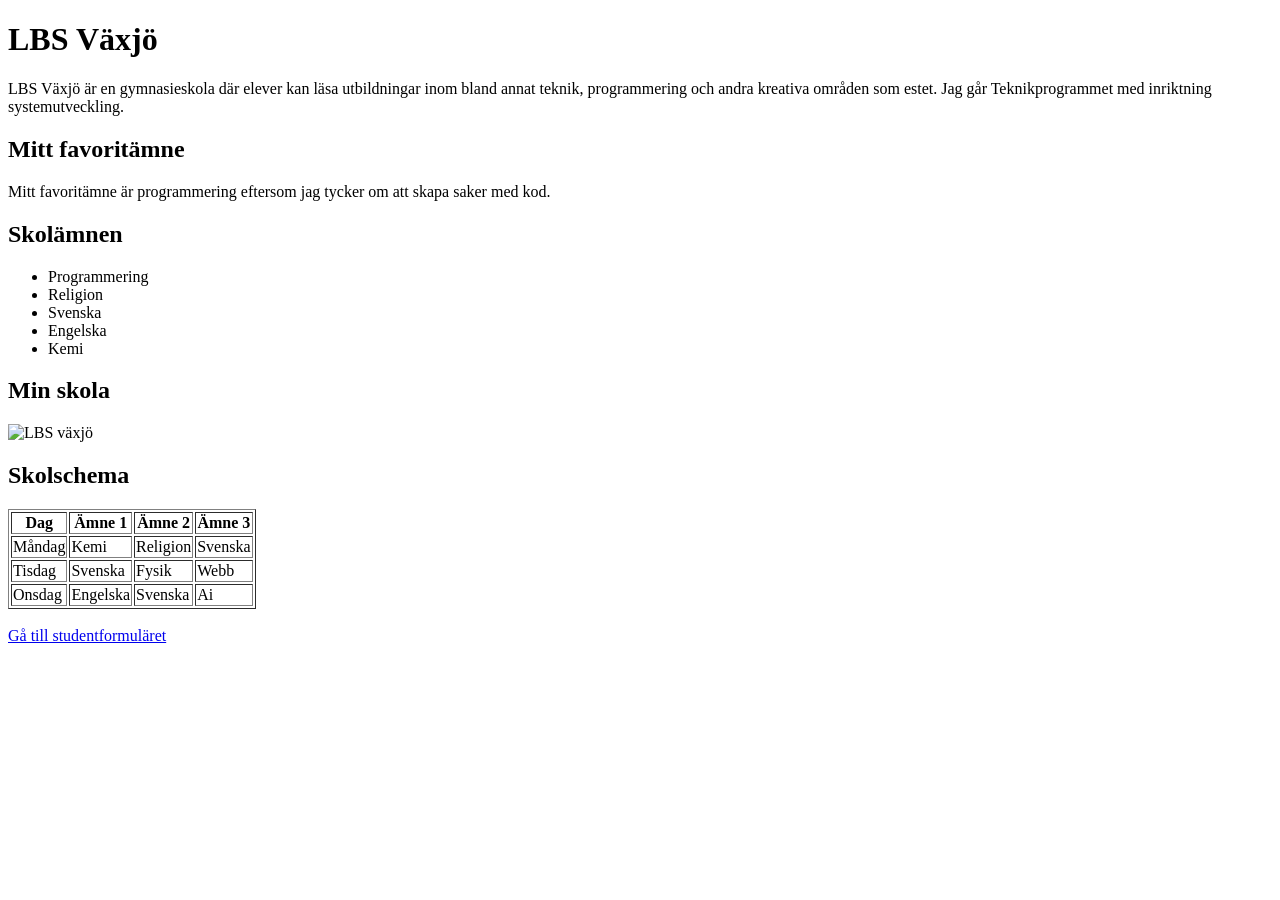
==== index.html @ f090a6fc "Commit" ====
<!DOCTYPE html>
<html lang="sv">
<head>
    <meta charset="UTF-8">
    <title>Min skola</title>
</head>
<body>

    <h1>LBS Växjö</h1>

    <p>
        LBS Växjö är en gymnasieskola där elever kan läsa utbildningar
        inom bland annat teknik, programmering och andra kreativa områden som estet.
        Jag går Teknikprogrammet med inriktning systemutveckling.
    </p>

    <h2>Mitt favoritämne</h2>
    <p>Mitt favoritämne är programmering eftersom jag tycker om att skapa saker med kod.</p>

    <h2>Skolämnen</h2>
    <ul>
        <li>Programmering</li>
        <li>Religion</li>
        <li>Svenska</li>
        <li>Engelska</li>
        <li>Kemi</li>
    </ul>

    <h2>Min skola</h2>
    <img src="https://encrypted-tbn0.gstatic.com/images?q=tbn:ANd9GcQDUyyrFp0Qheb3hKrqB8TeIIiHY85T3J7622kGJquraQ&s=10" alt="LBS växjö" width="400">

    <h2>Skolschema</h2>

    <table border="1">
        <tr>
            <th>Dag</th>
            <th>Ämne 1</th>
            <th>Ämne 2</th>
            <th>Ämne 3</th>
        </tr>
        <tr>
            <td>Måndag</td>
            <td>Kemi</td>
            <td>Religion</td>
            <td>Svenska</td>
        </tr>
        <tr>
            <td>Tisdag</td>
            <td>Svenska</td>
            <td>Fysik</td>
            <td>Webb</td>
        </tr>
        <tr>
            <td>Onsdag</td>
            <td>Engelska</td>
            <td>Svenska</td>
            <td>Ai</td>
        </tr>
    </table>

    <br>

    <a href="form.html">Gå till studentformuläret</a>

</body>
</html>
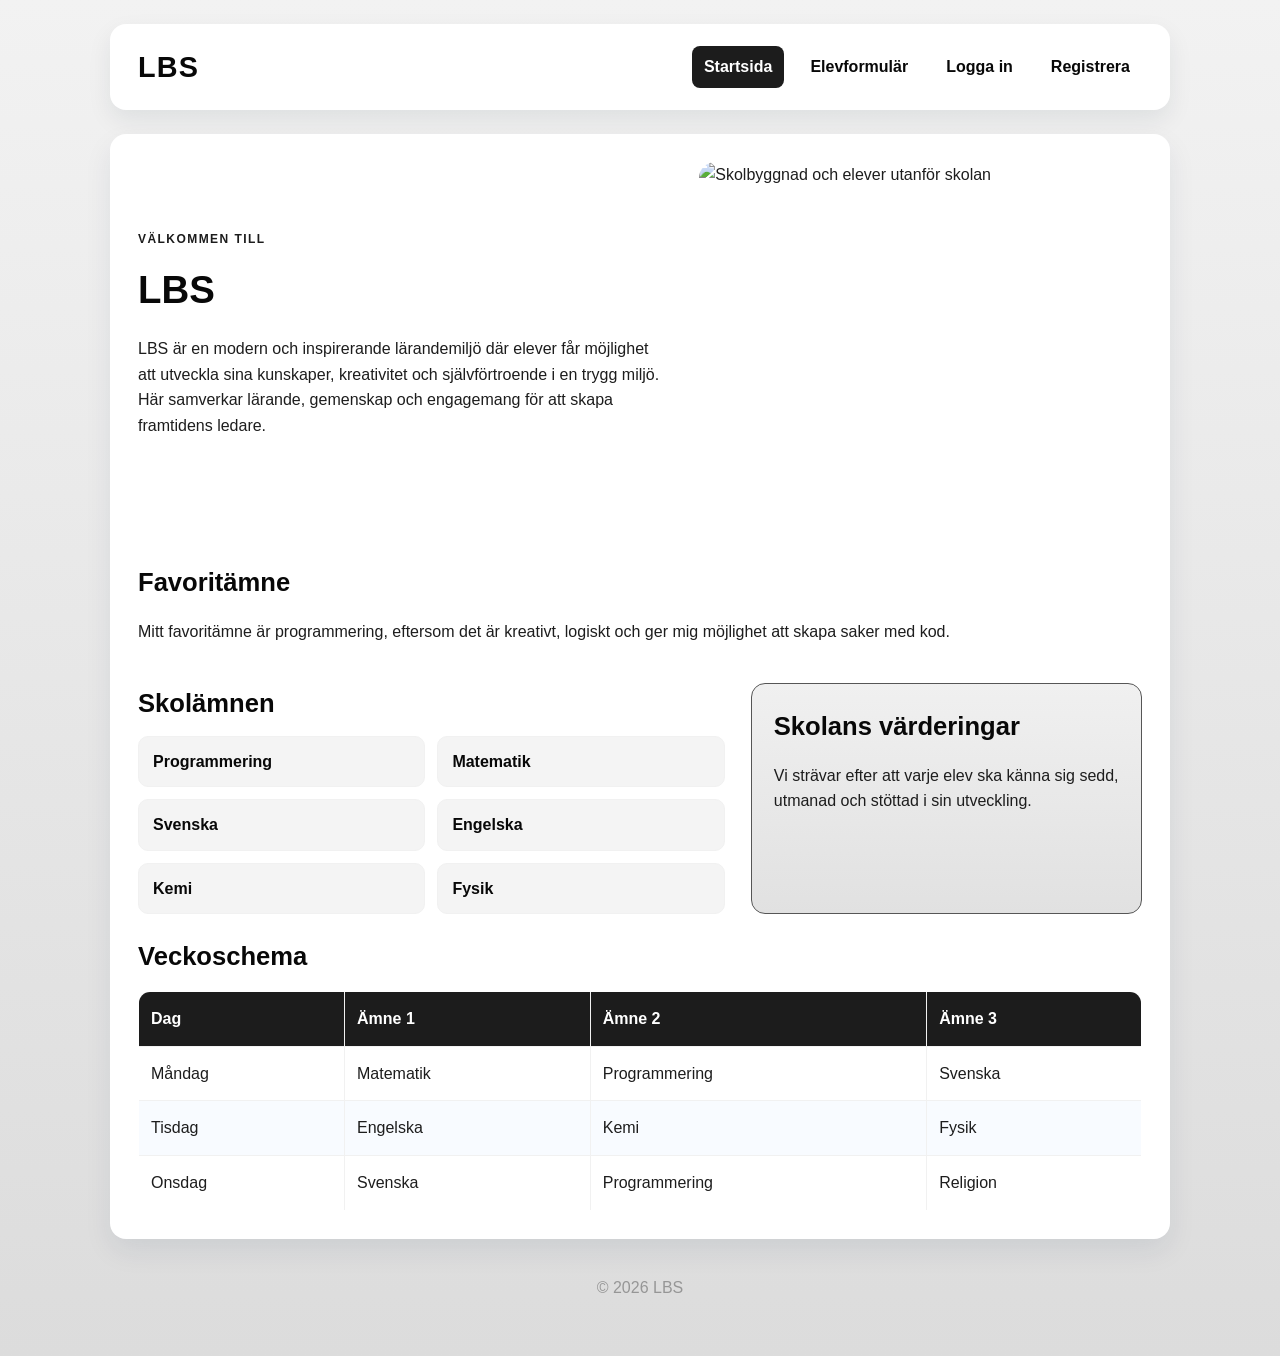
==== commit d3b6e0ac: "css" ====
--- a/index.html
+++ b/index.html
@@ -2,65 +2,98 @@
 <html lang="sv">
 <head>
     <meta charset="UTF-8">
-    <title>Min skola</title>
+    <meta name="viewport" content="width=device-width, initial-scale=1.0">
+    <title>LBS</title>
+    <link rel="stylesheet" href="style.css">
 </head>
 <body>
+    <div class="container">
+        <header class="site-header">
+            <div class="brand">LBS</div>
+            <nav class="nav" aria-label="Huvudnavigation">
+                <a href="index.html" class="active">Startsida</a>
+                <a href="form.html">Elevformulär</a>
+                <a href="login.html">Logga in</a>
+                <a href="register.html">Registrera</a>
+            </nav>
+        </header>
 
-    <h1>LBS Växjö</h1>
+        <main class="page">
+            <section class="hero">
+                <div class="hero-text">
+                    <p class="eyebrow">Välkommen till</p>
+                    <h1>LBS</h1>
+                    <p>
+                        LBS är en modern och inspirerande lärandemiljö där elever får möjlighet
+                        att utveckla sina kunskaper, kreativitet och självförtroende i en trygg miljö.
+                        Här samverkar lärande, gemenskap och engagemang för att skapa framtidens ledare.
+                    </p>
+                </div>
+                <img src="https://static.bonniernews.se/ba/3b387e62-e03a-58f4-94cf-fdc6740c06f3.jpeg?crop=6036%2C3395%2Cx379%2Cy467&width=1400&format=pjpg&auto=avif" alt="Skolbyggnad och elever utanför skolan">
+            </section>
 
-    <p>
-        LBS Växjö är en gymnasieskola där elever kan läsa utbildningar
-        inom bland annat teknik, programmering och andra kreativa områden som estet.
-        Jag går Teknikprogrammet med inriktning systemutveckling.
-    </p>
+            <section class="section">
+                <h2>Favoritämne</h2>
+                <p>Mitt favoritämne är programmering, eftersom det är kreativt, logiskt och ger mig möjlighet att skapa saker med kod.</p>
+            </section>
 
-    <h2>Mitt favoritämne</h2>
-    <p>Mitt favoritämne är programmering eftersom jag tycker om att skapa saker med kod.</p>
+            <div class="content-grid">
+                <section class="section">
+                    <h2>Skolämnen</h2>
+                    <ul class="subject-list">
+                        <li>Programmering</li>
+                        <li>Matematik</li>
+                        <li>Svenska</li>
+                        <li>Engelska</li>
+                        <li>Kemi</li>
+                        <li>Fysik</li>
+                    </ul>
+                </section>
 
-    <h2>Skolämnen</h2>
-    <ul>
-        <li>Programmering</li>
-        <li>Religion</li>
-        <li>Svenska</li>
-        <li>Engelska</li>
-        <li>Kemi</li>
-    </ul>
+                <aside class="info-card section">
+                    <h2>Skolans värderingar</h2>
+                    <p>Vi strävar efter att varje elev ska känna sig sedd, utmanad och stöttad i sin utveckling.</p>
+                </aside>
+            </div>
 
-    <h2>Min skola</h2>
-    <img src="https://encrypted-tbn0.gstatic.com/images?q=tbn:ANd9GcQDUyyrFp0Qheb3hKrqB8TeIIiHY85T3J7622kGJquraQ&s=10" alt="LBS växjö" width="400">
+            <section class="section">
+                <h2>Veckoschema</h2>
+                <table class="schedule">
+                    <thead>
+                        <tr>
+                            <th>Dag</th>
+                            <th>Ämne 1</th>
+                            <th>Ämne 2</th>
+                            <th>Ämne 3</th>
+                        </tr>
+                    </thead>
+                    <tbody>
+                        <tr>
+                            <td>Måndag</td>
+                            <td>Matematik</td>
+                            <td>Programmering</td>
+                            <td>Svenska</td>
+                        </tr>
+                        <tr>
+                            <td>Tisdag</td>
+                            <td>Engelska</td>
+                            <td>Kemi</td>
+                            <td>Fysik</td>
+                        </tr>
+                        <tr>
+                            <td>Onsdag</td>
+                            <td>Svenska</td>
+                            <td>Programmering</td>
+                            <td>Religion</td>
+                        </tr>
+                    </tbody>
+                </table>
+            </section>
+        </main>
 
-    <h2>Skolschema</h2>
-
-    <table border="1">
-        <tr>
-            <th>Dag</th>
-            <th>Ämne 1</th>
-            <th>Ämne 2</th>
-            <th>Ämne 3</th>
-        </tr>
-        <tr>
-            <td>Måndag</td>
-            <td>Kemi</td>
-            <td>Religion</td>
-            <td>Svenska</td>
-        </tr>
-        <tr>
-            <td>Tisdag</td>
-            <td>Svenska</td>
-            <td>Fysik</td>
-            <td>Webb</td>
-        </tr>
-        <tr>
-            <td>Onsdag</td>
-            <td>Engelska</td>
-            <td>Svenska</td>
-            <td>Ai</td>
-        </tr>
-    </table>
-
-    <br>
-
-    <a href="form.html">Gå till studentformuläret</a>
-
+        <footer class="site-footer">
+            <p>© 2026 LBS</p>
+        </footer>
+    </div>
 </body>
 </html>
--- a/style.css
+++ b/style.css
@@ -0,0 +1,321 @@
+:root {
+    --primary: #1c1c1c;
+    --primary-dark: #080808;
+    --accent: #676767;
+    --light: #f4f4f4;
+    --card: #ffffff;
+    --text: #1d1d1d;
+    --muted: #969696;
+    --border: #f1f1f1;
+}
+
+* {
+    box-sizing: border-box;
+}
+
+body {
+    margin: 0;
+    font-family: Arial, Helvetica, sans-serif;
+    background: linear-gradient(180deg, #f2f2f2 0%, #dcdcdc 100%);
+    color: var(--text);
+    line-height: 1.6;
+}
+
+img {
+    max-width: 100%;
+    display: block;
+}
+
+.container {
+    max-width: 1100px;
+    margin: 0 auto;
+    padding: 24px 20px 40px;
+}
+
+.site-header {
+    display: flex;
+    justify-content: space-between;
+    align-items: center;
+    gap: 20px;
+    background: var(--card);
+    padding: 20px 28px;
+    border-radius: 16px;
+    box-shadow: 0 10px 25px rgba(15, 34, 52, 0.08);
+    margin-bottom: 24px;
+}
+
+.brand {
+    font-size: 1.8rem;
+    font-weight: 700;
+    color: var(--primary-dark);
+    letter-spacing: 0.04em;
+}
+
+.nav {
+    display: flex;
+    flex-wrap: wrap;
+    gap: 14px;
+}
+
+.nav a {
+    text-decoration: none;
+    color: var(--primary-dark);
+    font-weight: 600;
+    padding: 8px 12px;
+    border-radius: 8px;
+    
+}
+
+.nav a:hover,
+.nav a.active {
+    background: var(--primary);
+    color: #fff;
+}
+
+.page {
+    background: var(--card);
+    border-radius: 16px;
+    box-shadow: 0 12px 28px rgba(16, 43, 72, 0.08);
+    padding: 28px;
+}
+
+.hero {
+    display: grid;
+    grid-template-columns: 1.2fr 1fr;
+    gap: 30px;
+    align-items: center;
+    padding-bottom: 18px;
+}
+
+.hero img {
+    width: 100%;
+    height: 360px;
+    object-fit: cover;
+    border-radius: 16px;
+}
+
+.eyebrow {
+    margin: 0 0 10px;
+    color: var(--primary);
+    text-transform: uppercase;
+    font-size: 0.75rem;
+    letter-spacing: 0.12em;
+    font-weight: 700;
+}
+
+h1, h2, h3 {
+    color: var(--primary-dark);
+    margin-top: 0;
+}
+
+h1 {
+    font-size: clamp(2rem, 3vw, 3rem);
+    margin-bottom: 14px;
+}
+
+h2 {
+    font-size: 1.6rem;
+    margin-bottom: 12px;
+}
+
+.section {
+    margin-top: 22px;
+}
+
+.content-grid {
+    display: grid;
+    grid-template-columns: 1.2fr 0.8fr;
+    gap: 26px;
+    margin-top: 16px;
+}
+
+.subject-list {
+    list-style: none;
+    padding: 0;
+    margin: 0;
+    display: grid;
+    grid-template-columns: repeat(2, minmax(160px, 1fr));
+    gap: 12px;
+}
+
+.subject-list li {
+    background: var(--light);
+    border: 1px solid var(--border);
+    border-radius: 10px;
+    padding: 12px 14px;
+    font-weight: 600;
+    color: var(--primary-dark);
+}
+
+.info-card {
+    background: linear-gradient(180deg, #f0f0f0 0%, #e1e1e1 100%);
+    border: 1px solid #565656;
+    border-radius: 14px;
+    padding: 22px;
+}
+
+.schedule {
+    width: 100%;
+    border-collapse: collapse;
+    margin-top: 14px;
+    overflow: hidden;
+    border-radius: 12px;
+    border: 1px solid var(--border);
+}
+
+.schedule th,
+.schedule td {
+    border: 1px solid var(--border);
+    padding: 14px 12px;
+    text-align: left;
+}
+
+.schedule th {
+    background: var(--primary);
+    color: white;
+}
+
+.schedule tr:nth-child(even) td {
+    background: #f8fbff;
+}
+
+.form-card {
+    max-width: 700px;
+    margin: 0 auto;
+    padding: 32px 28px;
+    background: #fff;
+    border-radius: 16px;
+    border: 1px solid var(--border);
+}
+
+.form-group {
+    margin-bottom: 18px;
+}
+
+label,
+legend {
+    display: block;
+    margin-bottom: 8px;
+    font-weight: 700;
+    color: var(--primary-dark);
+}
+
+input,
+select,
+textarea {
+    width: 100%;
+    padding: 12px 14px;
+    border: 1px solid var(--border);
+    border-radius: 10px;
+    background: #fff;
+    font-size: 1rem;
+    color: var(--text);
+}
+
+input:focus,
+select:focus,
+textarea:focus {
+    outline: 2px solid rgba(113, 113, 113, 0.2);
+    border-color: var(--primary);
+}
+
+textarea {
+    resize: vertical;
+    min-height: 120px;
+}
+
+.hobby-group {
+    border: 1px solid var(--border);
+    border-radius: 12px;
+    padding: 14px 16px 8px;
+    margin: 0 0 18px;
+}
+
+.hobby-group label {
+    display: flex;
+    align-items: center;
+    gap: 10px;
+    font-weight: 500;
+    margin-bottom: 10px;
+}
+
+.hobby-group input {
+    width: auto;
+    margin: 0;
+}
+
+.button-row {
+    display: flex;
+    flex-wrap: wrap;
+    gap: 12px;
+    margin-top: 20px;
+}
+
+.btn {
+    border: none;
+    border-radius: 10px;
+    padding: 12px 18px;
+    font-size: 1rem;
+    font-weight: 700;
+    cursor: pointer;
+    transition: transform 0.2s ease, opacity 0.2s ease;
+}
+
+.btn:hover {
+    transform: translateY(-1px);
+}
+
+.btn-primary {
+    background: var(--primary);
+    color: #fff;
+}
+
+.btn-secondary {
+    background: #eef3f8;
+    color: var(--primary-dark);
+}
+
+.auth-page {
+    display: flex;
+    justify-content: center;
+    align-items: center;
+    min-height: 500px;
+}
+
+.auth-link {
+    text-align: center;
+    margin-top: 18px;
+    color: var(--muted);
+}
+
+.auth-link a {
+    color: var(--primary);
+    font-weight: 700;
+    text-decoration: none;
+}
+
+.site-footer {
+    text-align: center;
+    color: var(--muted);
+    padding-top: 20px;
+}
+
+@media (max-width: 700px) {
+    .site-header {
+        flex-direction: column;
+        align-items: flex-start;
+    }
+
+    .hero,
+    .content-grid {
+        grid-template-columns: 1fr;
+    }
+
+    .page {
+        padding: 20px 18px;
+    }
+
+    .subject-list {
+        grid-template-columns: 1fr;
+    }
+}
